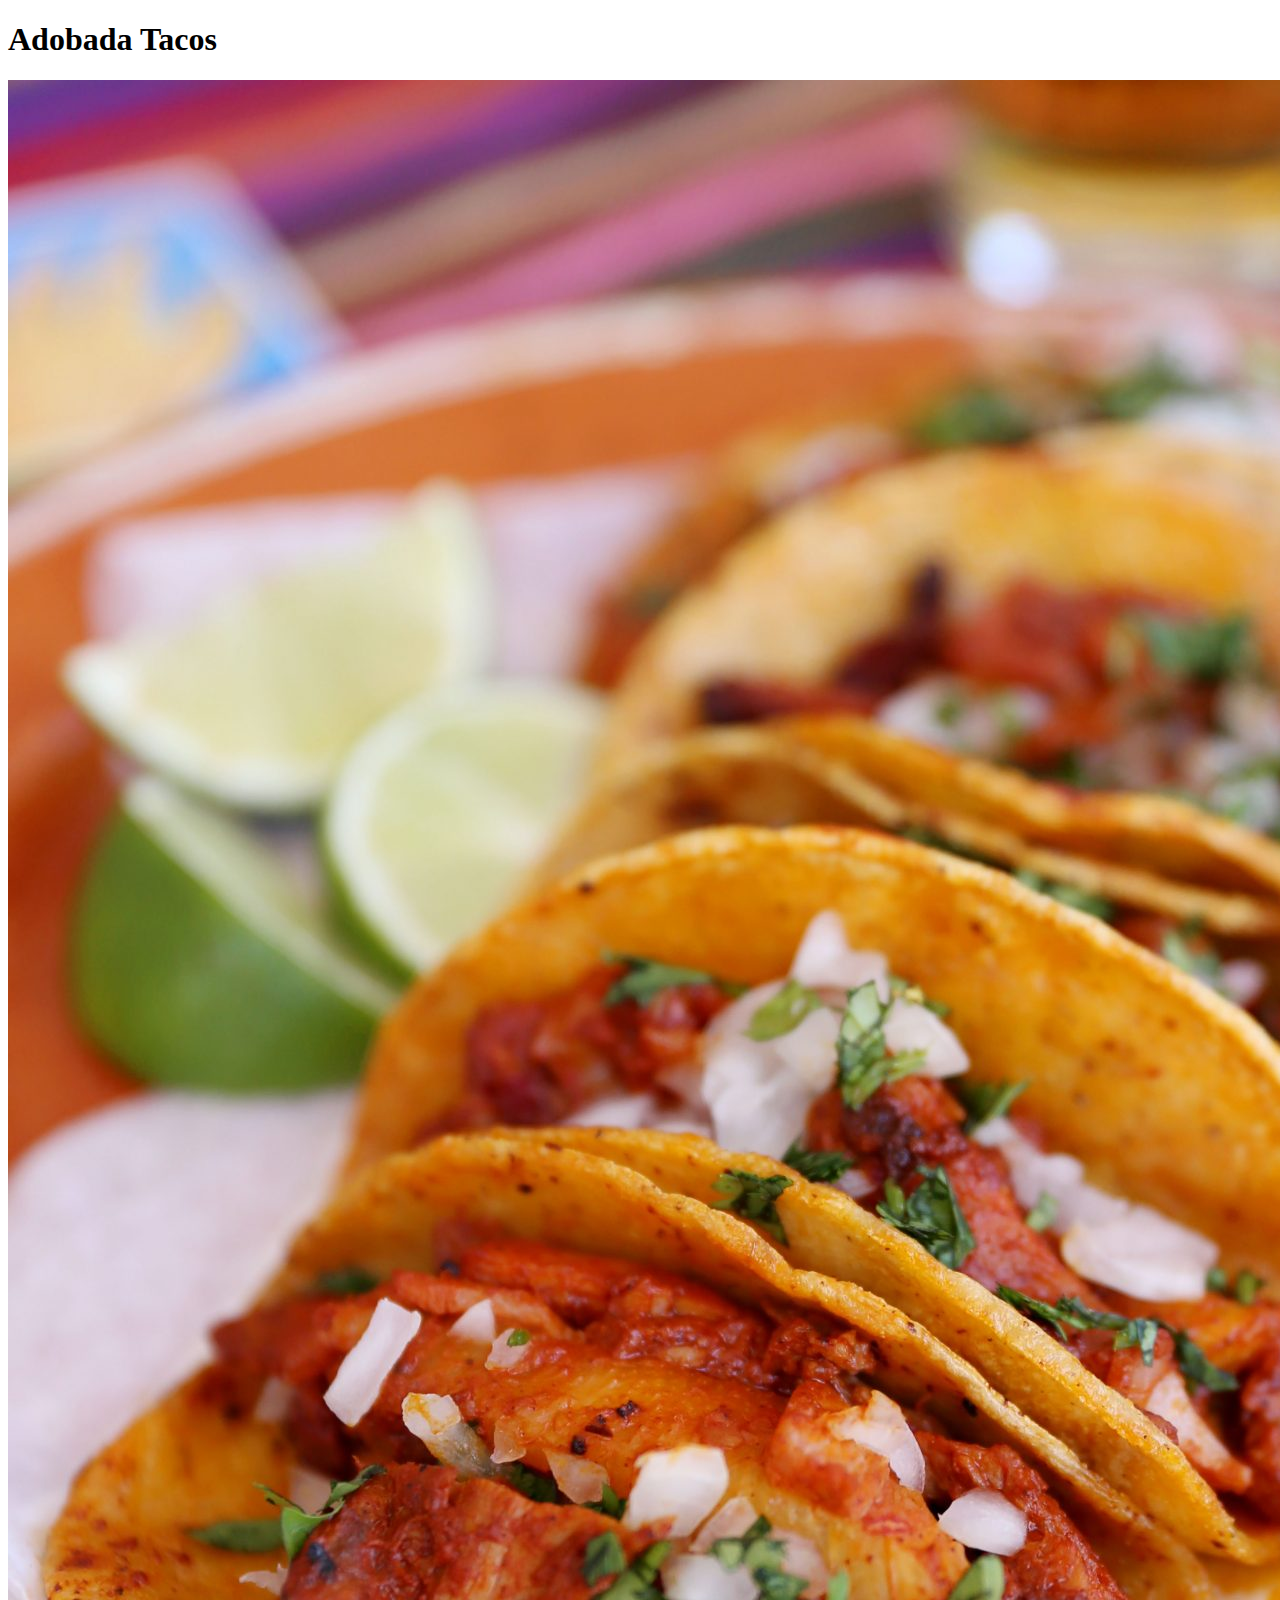
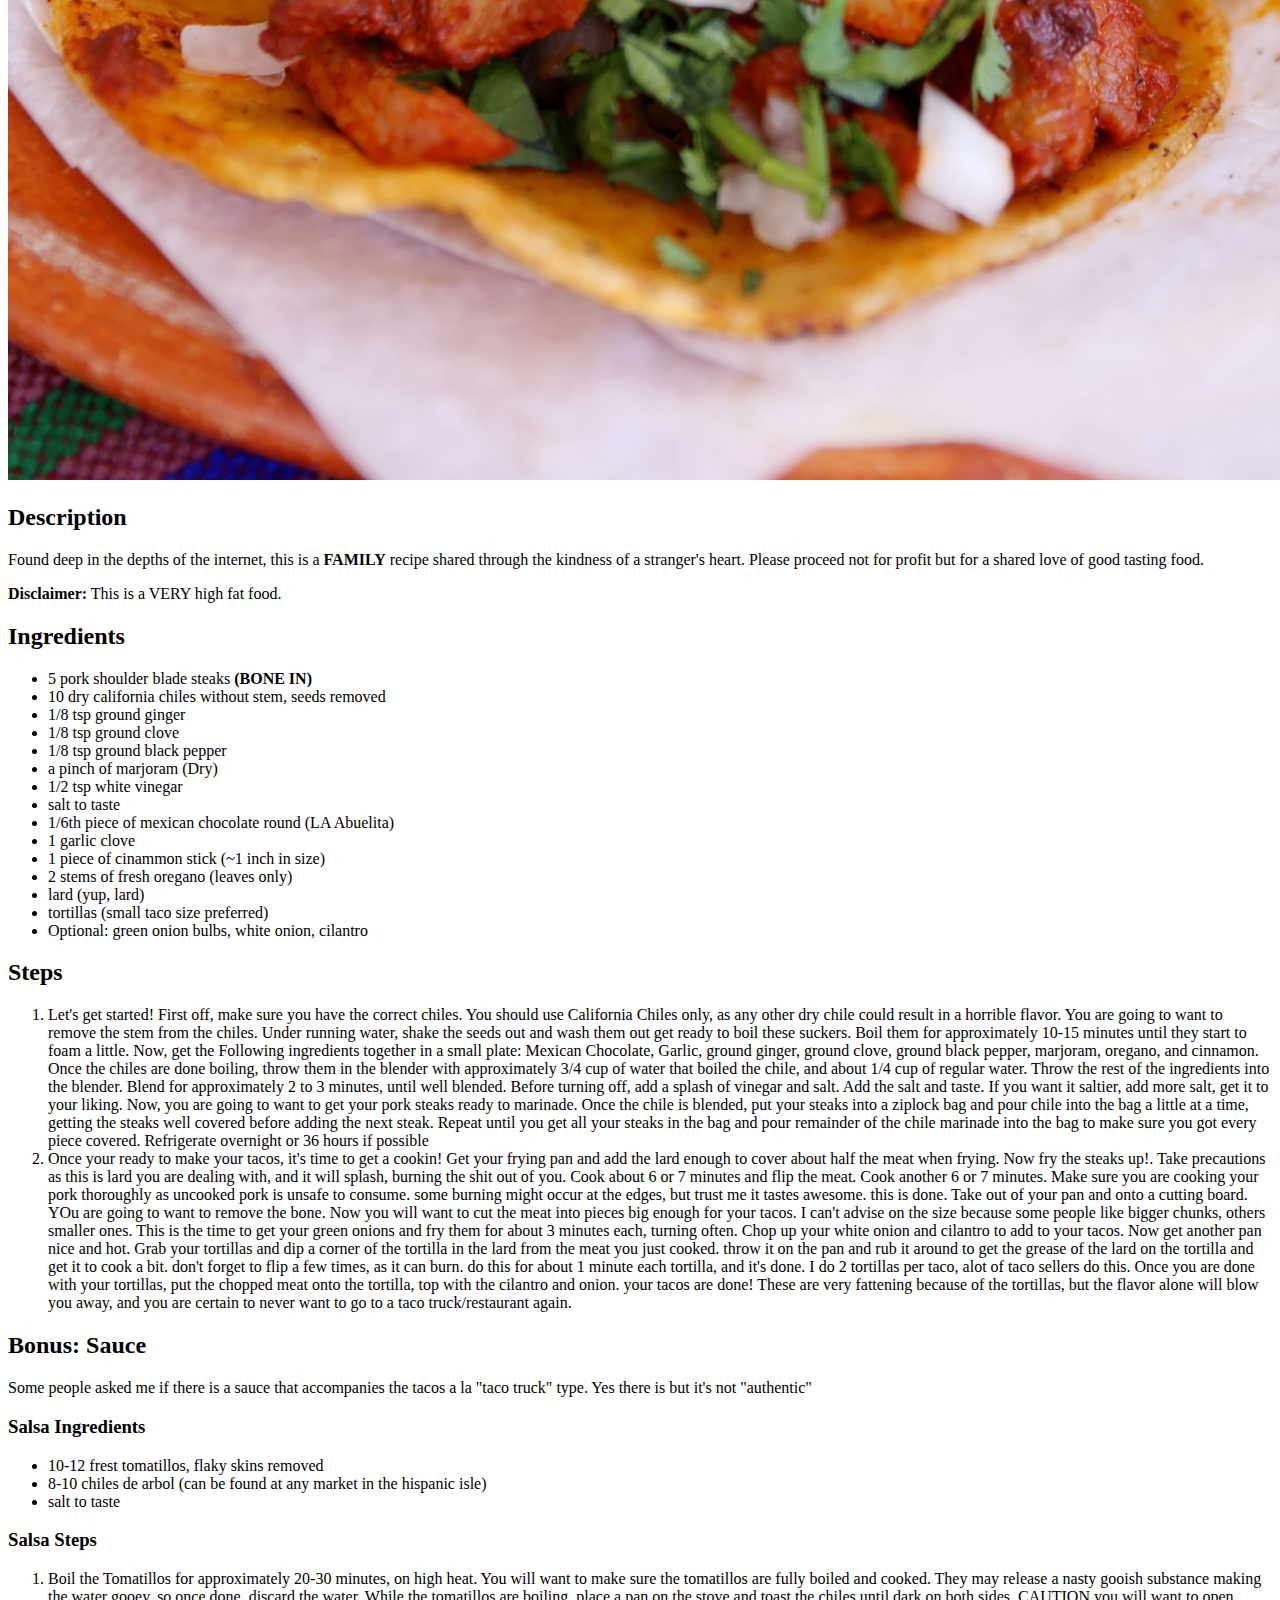
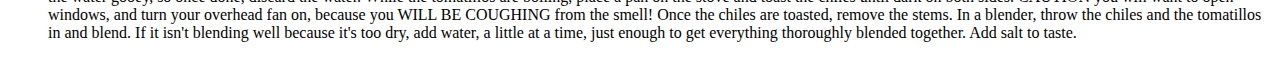
==== recipes/adobadatacos.html @ ec56a25d "Create webpage for adobada tacos recipe and relevant information" ====
<!DOCTYPE html>
<html lang="en">
    <head>
        <meta charset="utf-8">
        <title>Adobada Tacos Recipe</title>
    </head>

    <body>
        <h1>Adobada Tacos</h1>
        <img src="../images/adobada1.jpg" alt="Plate of Adobada Tacos">
        <h2>Description</h2>
        <p>Found deep in the depths of the internet, this is a <strong>FAMILY</strong> recipe shared through the kindness of a stranger's heart. Please proceed not for profit but for a shared love of good tasting food. </p>
        <p><strong>Disclaimer:</strong> This is a <emp>VERY</emp> high fat food.</p>

        <h2>Ingredients</h2>
        <ul>
            <li>5 pork shoulder blade steaks <strong>(BONE IN)</strong></li>
            <li>10 dry california chiles without stem, seeds removed</li>
            <li>1/8 tsp ground ginger</li>
            <li>1/8 tsp ground clove</li>
            <li>1/8 tsp ground black pepper</li>
            <li>a pinch of marjoram (Dry)</li>
            <li>1/2 tsp white vinegar</li>
            <li>salt to taste</li>
            <li>1/6th piece of mexican chocolate round (LA Abuelita)</li>
            <li>1 garlic clove</li>
            <li>1 piece of cinammon stick (~1 inch in size)</li>
            <li>2 stems of fresh oregano (leaves only)</li>
            <li>lard (yup, lard)</li>
            <li>tortillas (small taco size preferred)</li>
            <li>Optional: green onion bulbs, white onion, cilantro</li>
        </ul>
        <h2>Steps</h2>
        <ol>
            <li>Let's get started! First off, make sure you have the correct chiles. You should use California Chiles only, as any other dry chile could result in a horrible flavor. You are going to want to remove the stem from the chiles. Under running water, shake the seeds out and wash them out get ready to boil these suckers. Boil them for approximately 10-15 minutes until they start to foam a little. Now, get the Following ingredients together in a small plate: Mexican Chocolate, Garlic, ground ginger, ground clove, ground black pepper, marjoram, oregano, and cinnamon. Once the chiles are done boiling, throw them in the blender with approximately 3/4 cup of water that boiled the chile, and about 1/4 cup of regular water. Throw the rest of the ingredients into the blender. Blend for approximately 2 to 3 minutes, until well blended. Before turning off, add a splash of vinegar and salt. Add the salt and taste. If you want it saltier, add more salt, get it to your liking. Now, you are going to want to get your pork steaks ready to marinade. Once the chile is blended, put your steaks into a ziplock bag and pour chile into the bag a little at a time, getting the steaks well covered before adding the next steak. Repeat until you get all your steaks in the bag and pour remainder of the chile marinade into the bag to make sure you got every piece covered. Refrigerate overnight or 36 hours if possible</li>
            <li>Once your ready to make your tacos, it's time to get a cookin! Get your frying pan and add the lard enough to cover about half the meat when frying. Now fry the steaks up!. Take precautions as this is lard you are dealing with, and it will splash, burning the shit out of you. Cook about 6 or 7 minutes and flip the meat. Cook another 6 or 7 minutes. Make sure you are cooking your pork thoroughly as uncooked pork is unsafe to consume. some burning might occur at the edges, but trust me it tastes awesome. this is done. Take out of your pan and onto a cutting board. YOu are going to want to remove the bone. Now you will want to cut the meat into pieces big enough for your tacos. I can't advise on the size because some people like bigger chunks, others smaller ones. This is the time to get your green onions and fry them for about 3 minutes each, turning often. Chop up your white onion and cilantro to add to your tacos. Now get another pan nice and hot. Grab your tortillas and dip a corner of the tortilla in the lard from the meat you just cooked. throw it on the pan and rub it around to get the grease of the lard on the tortilla and get it to cook a bit. don't forget to flip a few times, as it can burn. do this for about 1 minute each tortilla, and it's done. I do 2 tortillas per taco, alot of taco sellers do this. Once you are done with your tortillas, put the chopped meat onto the tortilla, top with the cilantro and onion. your tacos are done! These are very fattening because of the tortillas, but the flavor alone will blow you away, and you are certain to never want to go to a taco truck/restaurant again.</li>
        </ol>

        <h2>Bonus: Sauce</h2>
        <p>Some people asked me if there is a sauce that accompanies the tacos a la "taco truck" type. Yes there is but it's not "authentic"</p>
        <h3>Salsa Ingredients</h3>
        <ul>
            <li>10-12 frest tomatillos, flaky skins removed</li>
            <li>8-10 chiles de arbol (can be found at any market in the hispanic isle)</li>
            <li>salt to taste</li>
        </ul>
        <h3>Salsa Steps</h3>
        <ol>
            <li>Boil the Tomatillos for approximately 20-30 minutes, on high heat. You will want to make sure the tomatillos are fully boiled and cooked. They may release a nasty gooish substance making the water gooey, so once done, discard the water. While the tomatillos are boiling, place a pan on the stove and toast the chiles until dark on both sides. CAUTION you will want to open windows, and turn your overhead fan on, because you WILL BE COUGHING from the smell! Once the chiles are toasted, remove the stems. In a blender, throw the chiles and the tomatillos in and blend. If it isn't blending well because it's too dry, add water, a little at a time, just enough to get everything thoroughly blended together. Add salt to taste. </li>
        </ol>
    </body>
</html>
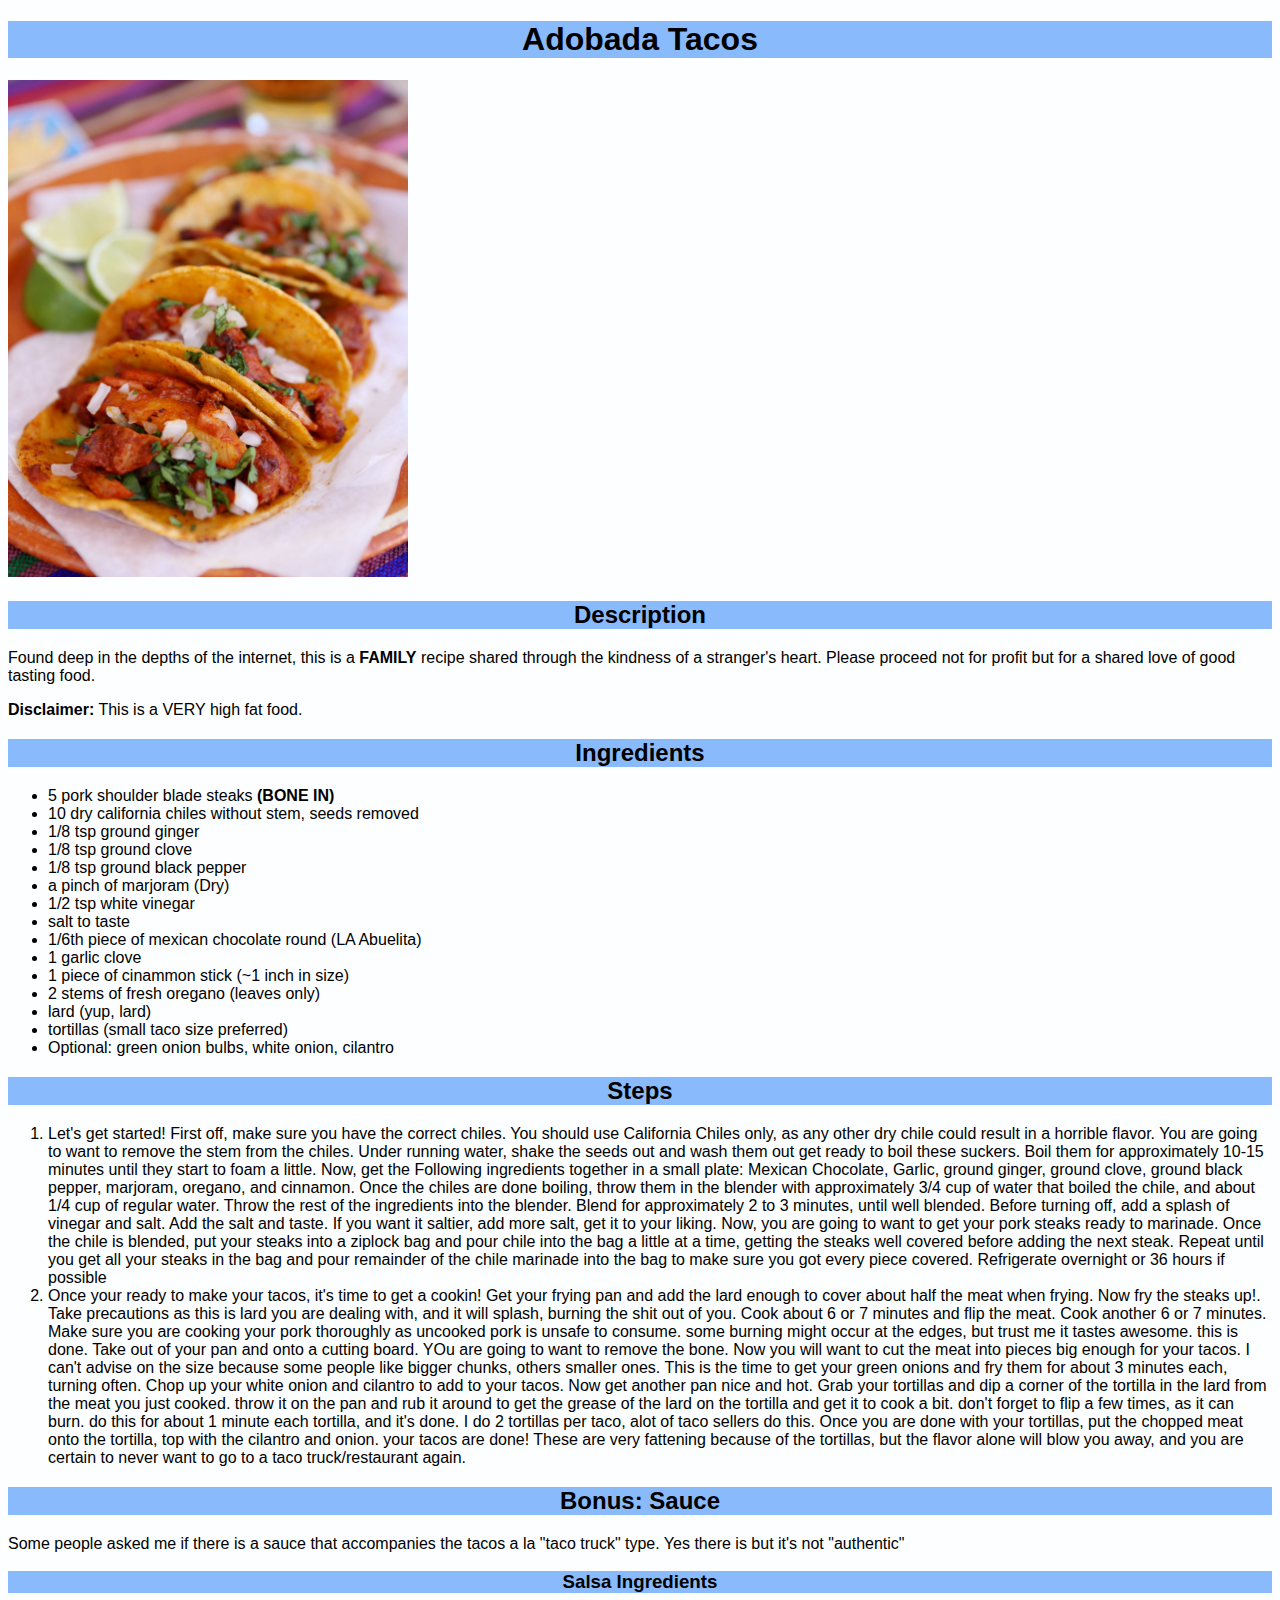
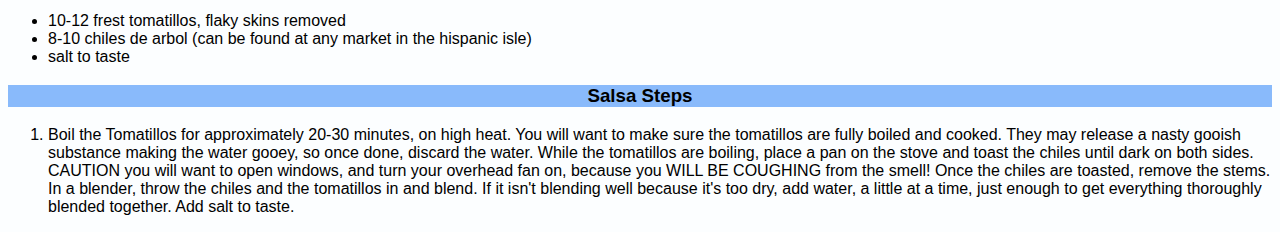
==== commit bbf0e5a6: "Add an initial styles.css file to recipes project" ====
--- a/recipes/adobadatacos.html
+++ b/recipes/adobadatacos.html
@@ -3,11 +3,12 @@
     <head>
         <meta charset="utf-8">
         <title>Adobada Tacos Recipe</title>
+        <link rel="stylesheet" href="../styles.css">
     </head>
 
     <body>
         <h1>Adobada Tacos</h1>
-        <img src="../images/adobada1.jpg" alt="Plate of Adobada Tacos">
+        <img src="../images/adobada1.jpg" alt="Plate of Adobada Tacos" class="introimage">
         <h2>Description</h2>
         <p>Found deep in the depths of the internet, this is a <strong>FAMILY</strong> recipe shared through the kindness of a stranger's heart. Please proceed not for profit but for a shared love of good tasting food. </p>
         <p><strong>Disclaimer:</strong> This is a <emp>VERY</emp> high fat food.</p>
--- a/styles.css
+++ b/styles.css
@@ -0,0 +1,17 @@
+* {
+    font-family: Arial, Verdana, Helvetica, sans-serif;
+    background-color: #fcfeff;
+}
+
+.introimage{
+    height:auto;
+    width:400px;
+}
+
+h1,
+h2,
+h3{
+    background-color: #89bafb;
+    font-weight: bold;
+    text-align:center;
+}